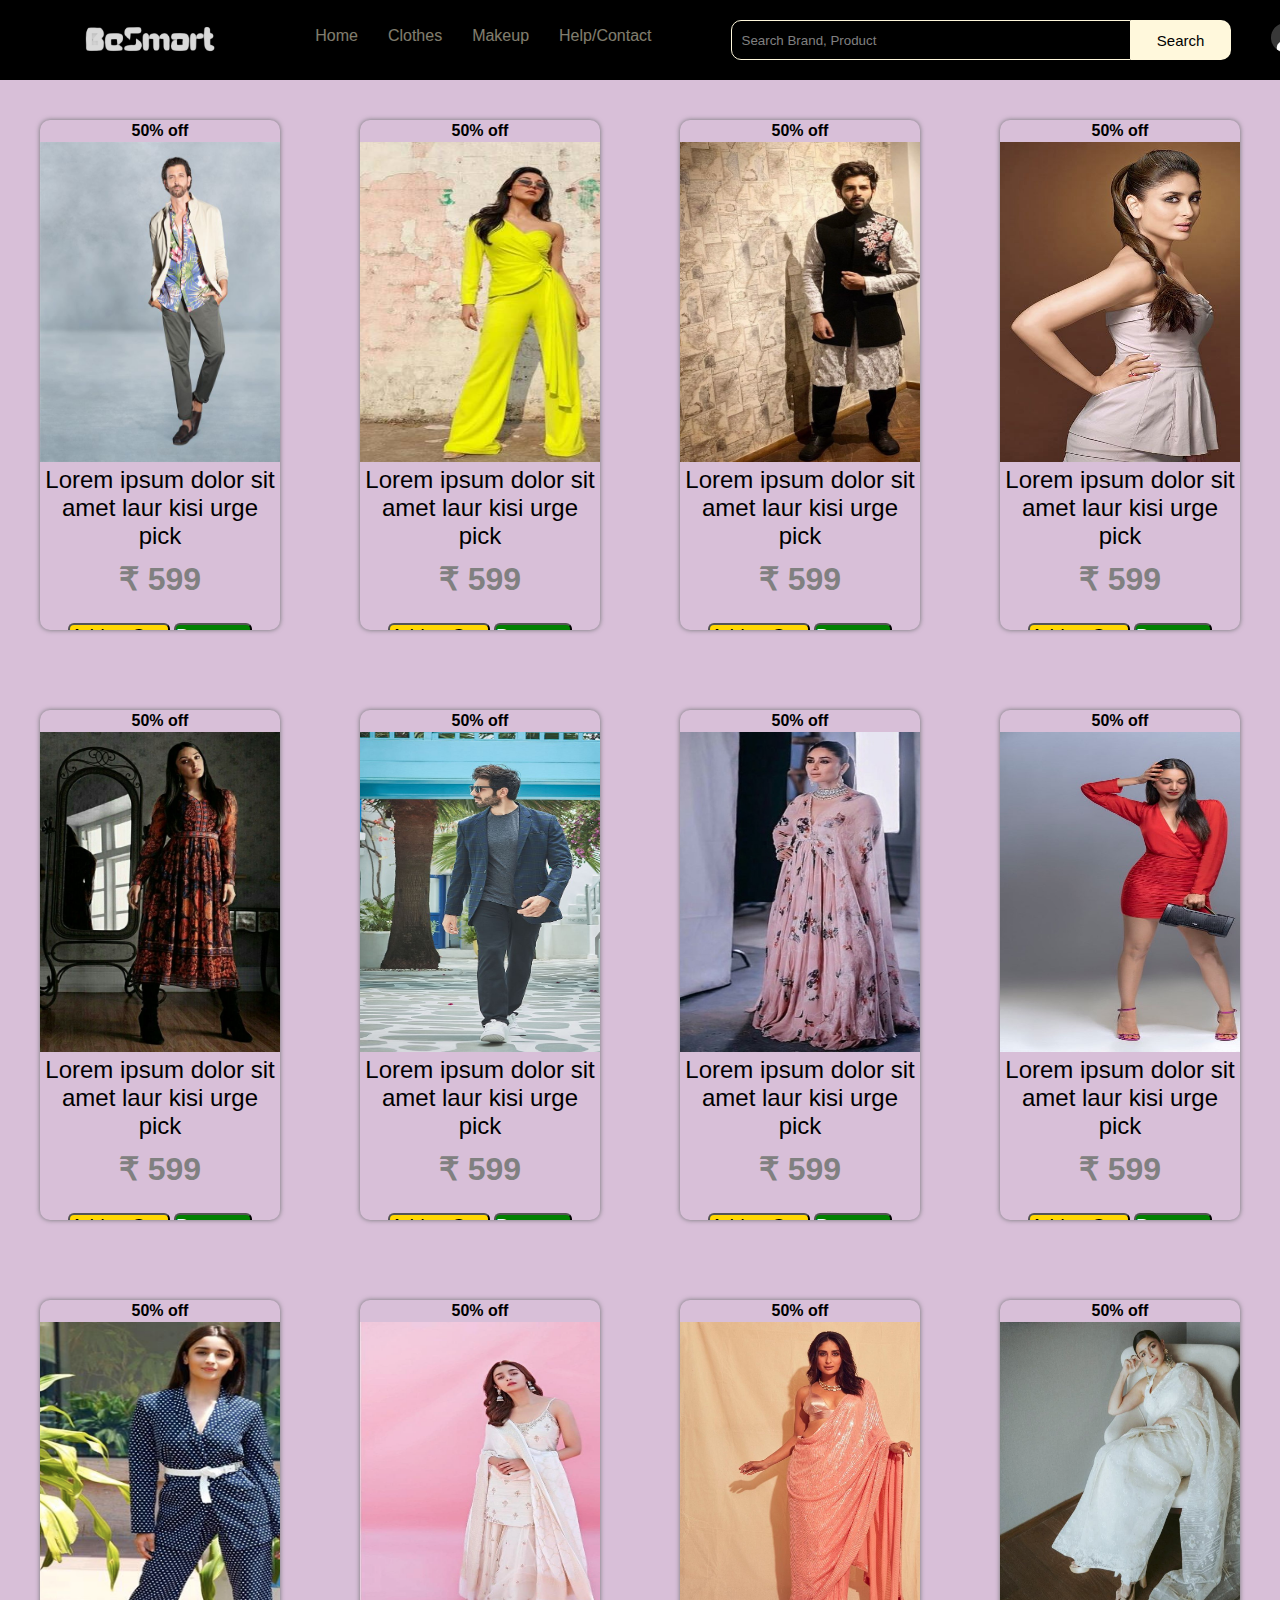
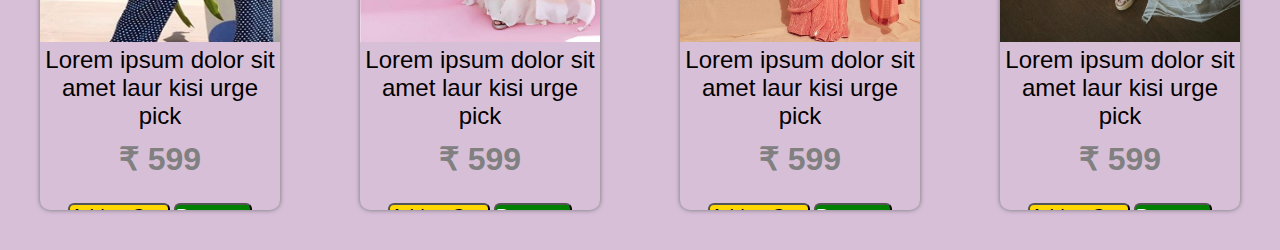
==== clothes.html @ 60123183 "Initial commit" ====
<!DOCTYPE html>
<html lang="en">
<head>
    <meta charset="UTF-8">
    <meta http-equiv="X-UA-Compatible" content="IE=edge">
    <meta name="viewport" content="width=device-width, initial-scale=1.0">
    <title>Clothes</title>
    <link href="css/clothes.css" rel="stylesheet">
    <script src="https://cdn.jsdelivr.net/npm/popper.js@1.16.0/dist/umd/popper.min.js"></script>
</head>
<body >
    <nav class="navbar"></nav>
    <section>
        <div class="wrapper">
        <div class="card text-center">
            <div class="card-image">
                <h4 class="discount-tag">50% off<h4>
                <img src="img/Index-card/card1.jpg" alt="" width="300px" height="320px">
            </div>
            <div class="card-description">
               <p>Lorem ipsum dolor sit amet laur kisi urge pick </p>
                <h2>&#8377 599</h2>
                <button>Add to Cart</button>  
            <button style="background:green; color:aliceblue; font-size:larger">Buy now</button>
            </div>
        </div>
        
        <div class="card text-center">
            <div class="card-image">
                <h4 class="discount-tag">50% off<h4>
                <img src="img/Index-card/card2.jpg" alt="" width="300px" height="320px">
            </div>
            <div class="card-description">
               <p>Lorem ipsum dolor sit amet laur kisi urge pick </p>
                <h2>&#8377 599</h2>
                <button>Add to Cart</button>  
            <button style="background:green; color:aliceblue; font-size:larger">Buy now</button>
            </div>
        </div>
        
        <div class="card text-center">
            <div class="card-image">
                <h4 class="discount-tag">50% off<h4>
                <img src="img/Index-card/card3.jpg" alt="" width="300px" height="320px">
            </div>
            <div class="card-description">
               <p>Lorem ipsum dolor sit amet laur kisi urge pick </p>
                <h2>&#8377 599</h2>
                <button>Add to Cart</button>  
            <button style="background:green; color:aliceblue; font-size:larger">Buy now</button>
            </div>
        </div>
        
        <div class="card text-center">
            <div class="card-image">
                <h4 class="discount-tag">50% off<h4>
                <img src="img/Index-card/card4.jpg" alt="" width="300px" height="320px">
            </div>
            <div class="card-description">
               <p>Lorem ipsum dolor sit amet laur kisi urge pick </p>
                <h2>&#8377 599</h2>
                <button>Add to Cart</button>  
            <button style="background:green; color:aliceblue; font-size:larger">Buy now</button>
            </div>
        </div>
        
        <!-- class card end div -->
        </div>
        <!-- class wrapper end div -->
        <div class="wrapper">
            <div class="card text-center">
                <div class="card-image">
                    <h4 class="discount-tag">50% off<h4>
                    <img src="img/Index-card/card5.jpg" alt="" width="300px" height="320px">
                </div>
                <div class="card-description">
                   <p>Lorem ipsum dolor sit amet laur kisi urge pick </p>
                    <h2>&#8377 599</h2>
                    <button>Add to Cart</button>  
                <button style="background:green; color:aliceblue; font-size:larger">Buy now</button>
                </div>
            </div>
            
            <div class="card text-center">
                <div class="card-image">
                    <h4 class="discount-tag">50% off<h4>
                    <img src="img/Index-card/card6.jpg" alt="" width="300px" height="320px">
                </div>
                <div class="card-description">
                   <p>Lorem ipsum dolor sit amet laur kisi urge pick </p>
                    <h2>&#8377 599</h2>
                    <button>Add to Cart</button>  
                <button style="background:green; color:aliceblue; font-size:larger">Buy now</button>
                </div>
            </div>
            
            <div class="card text-center">
                <div class="card-image">
                    <h4 class="discount-tag">50% off<h4>
                    <img src="img/Index-card/card7.jpg" alt="" width="300px" height="320px">
                </div>
                <div class="card-description">
                   <p>Lorem ipsum dolor sit amet laur kisi urge pick </p>
                    <h2>&#8377 599</h2>
                    <button>Add to Cart</button>  
                <button style="background:green; color:aliceblue; font-size:larger">Buy now</button>
                </div>
            </div>
            
            <div class="card text-center">
                <div class="card-image">
                    <h4 class="discount-tag">50% off<h4>
                    <img src="img/Index-card/card8.jpg" alt="" width="300px" height="320px">
                </div>
                <div class="card-description">
                   <p>Lorem ipsum dolor sit amet laur kisi urge pick </p>
                    <h2>&#8377 599</h2>
                    <button>Add to Cart</button>  
                <button style="background:green; color:aliceblue; font-size:larger">Buy now</button>
                </div>
            </div>
            
            <!-- class card end div -->
            </div>
            <!-- class wrapper end div -->
            <div class="wrapper">
                <div class="card text-center">
                    <div class="card-image">
                        <h4 class="discount-tag">50% off<h4>
                        <img src="img/Index-card/card9.png" alt="" width="300px" height="320px">
                    </div>
                    <div class="card-description">
                       <p>Lorem ipsum dolor sit amet laur kisi urge pick </p>
                        <h2>&#8377 599</h2>
                        <button>Add to Cart</button>  
                    <button style="background:green; color:aliceblue; font-size:larger">Buy now</button>
                    </div>
                </div>
                
                <div class="card text-center">
                    <div class="card-image">
                        <h4 class="discount-tag">50% off<h4>
                        <img src="img/Index-card/card10.jpg" alt="" width="300px" height="320px">
                    </div>
                    <div class="card-description">
                       <p>Lorem ipsum dolor sit amet laur kisi urge pick </p>
                        <h2>&#8377 599</h2>
                        <button>Add to Cart</button>  
                    <button style="background:green; color:aliceblue; font-size:larger">Buy now</button>
                    </div>
                </div>
                
                <div class="card text-center">
                    <div class="card-image">
                        <h4 class="discount-tag">50% off<h4>
                        <img src="img/Index-card/card11.jpg" alt="" width="300px" height="320px">
                    </div>
                    <div class="card-description">
                       <p>Lorem ipsum dolor sit amet laur kisi urge pick </p>
                        <h2>&#8377 599</h2>
                        <button>Add to Cart</button>  
                    <button style="background:green; color:aliceblue; font-size:larger">Buy now</button>
                    </div>
                </div>
                
                <div class="card text-center">
                    <div class="card-image">
                        <h4 class="discount-tag">50% off<h4>
                        <img src="img/Index-card/card12.jpg" alt="" width="300px" height="320px">
                    </div>
                    <div class="card-description">
                       <p>Lorem ipsum dolor sit amet laur kisi urge pick </p>
                        <h2>&#8377 599</h2>
                        <button>Add to Cart</button>  
                    <button style="background:green; color:aliceblue; font-size:larger">Buy now</button>
                    </div>
                </div>
                
                <!-- class card end div -->
                </div>
                <!-- class wrapper end div -->
               
    </section>
    <footer></footer>
    <script src="js/nav.js"></script>
</body>
</html>
---- css/clothes.css ----
@import 'nav.css';
@import 'footer.css';
body {
    background-color: thistle;
}
.wrapper {
    display :flex;
}
.card{
    background:transparent;
    width: 300px;
    height: 510px;
    margin: 40px;
    box-shadow: 0 0 5PX #6f7172;
    border-radius:10px ;
    position: relative;
    overflow: hidden;
    cursor: pointer;
    text-align: center !important;
}

.card::before{
    transition: 0.5s ease-in;
}
.card::after{
    transition: 0.5s ease-in;
}
.card-description h2{
    color:grey;
    margin-bottom: 25px;
    font-size:xx-large ;
}
.card-description button {
    background-color:gold;
    font-size: larger;
    border-radius: 6px;
}
.card-description p {
    font-size:x-large ;
    margin-bottom: 10px;
}
.discount-tag{

    background: transparent;
border: 2px solid transparent;
}
.card-image {

}
/* HOVER EFFECT */
.card-description button:hover {
    background-color:aliceblue;
    font-size:x-large;
}
.card-description h2:hover {
    color:darkred;

}
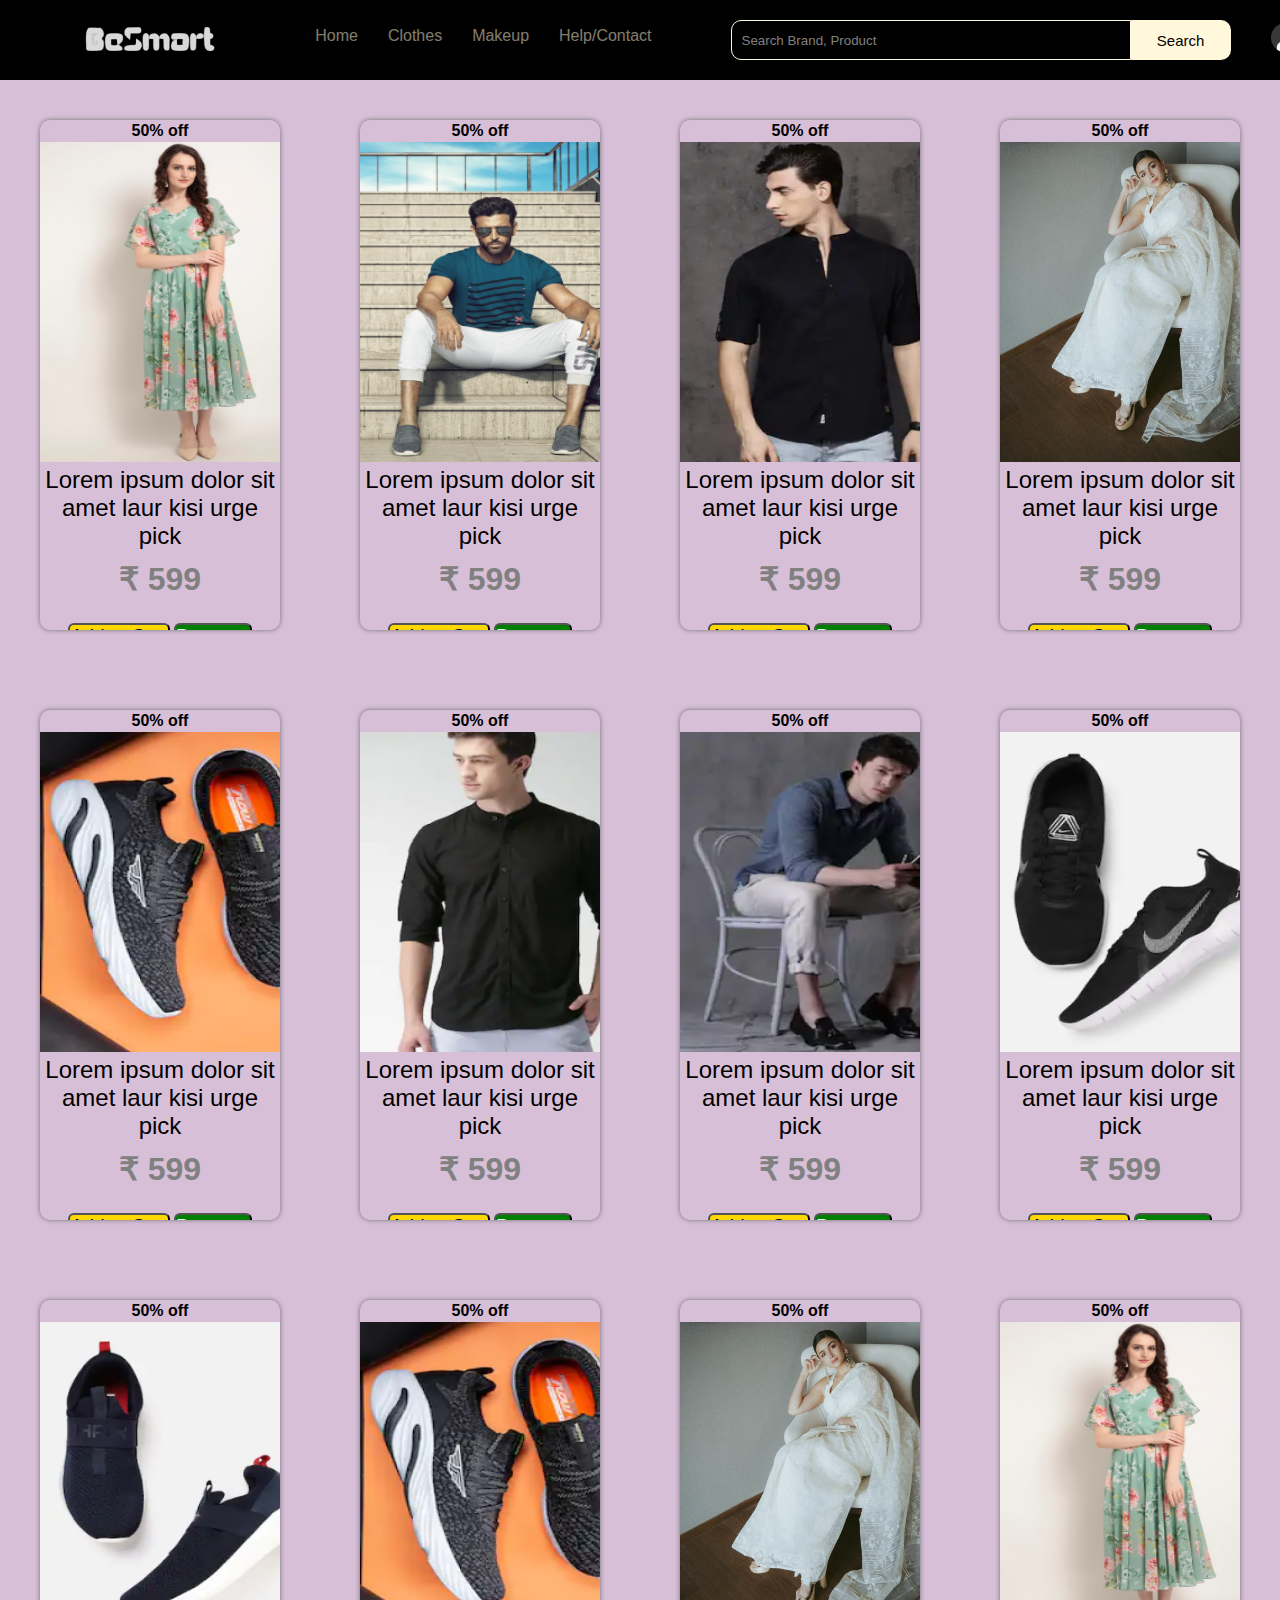
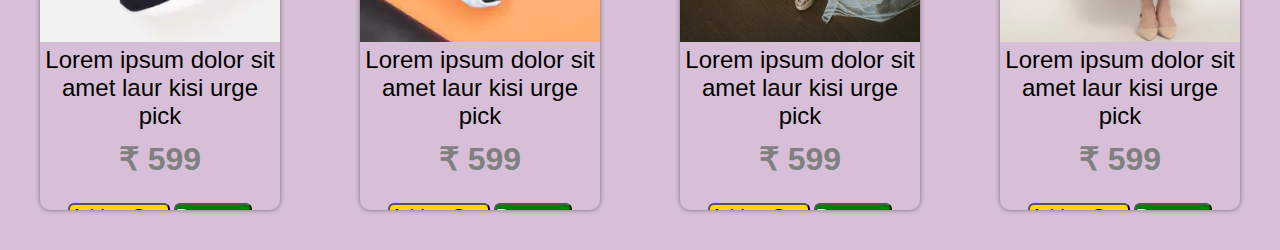
==== commit 7f97b51a: "Add files via upload" ====
--- a/clothes.html
+++ b/clothes.html
@@ -1,187 +1,187 @@
-<!DOCTYPE html>
-<html lang="en">
-<head>
-    <meta charset="UTF-8">
-    <meta http-equiv="X-UA-Compatible" content="IE=edge">
-    <meta name="viewport" content="width=device-width, initial-scale=1.0">
-    <title>Clothes</title>
-    <link href="css/clothes.css" rel="stylesheet">
-    <script src="https://cdn.jsdelivr.net/npm/popper.js@1.16.0/dist/umd/popper.min.js"></script>
-</head>
-<body >
-    <nav class="navbar"></nav>
-    <section>
-        <div class="wrapper">
-        <div class="card text-center">
-            <div class="card-image">
-                <h4 class="discount-tag">50% off<h4>
-                <img src="img/Index-card/card1.jpg" alt="" width="300px" height="320px">
-            </div>
-            <div class="card-description">
-               <p>Lorem ipsum dolor sit amet laur kisi urge pick </p>
-                <h2>&#8377 599</h2>
-                <button>Add to Cart</button>  
-            <button style="background:green; color:aliceblue; font-size:larger">Buy now</button>
-            </div>
-        </div>
-        
-        <div class="card text-center">
-            <div class="card-image">
-                <h4 class="discount-tag">50% off<h4>
-                <img src="img/Index-card/card2.jpg" alt="" width="300px" height="320px">
-            </div>
-            <div class="card-description">
-               <p>Lorem ipsum dolor sit amet laur kisi urge pick </p>
-                <h2>&#8377 599</h2>
-                <button>Add to Cart</button>  
-            <button style="background:green; color:aliceblue; font-size:larger">Buy now</button>
-            </div>
-        </div>
-        
-        <div class="card text-center">
-            <div class="card-image">
-                <h4 class="discount-tag">50% off<h4>
-                <img src="img/Index-card/card3.jpg" alt="" width="300px" height="320px">
-            </div>
-            <div class="card-description">
-               <p>Lorem ipsum dolor sit amet laur kisi urge pick </p>
-                <h2>&#8377 599</h2>
-                <button>Add to Cart</button>  
-            <button style="background:green; color:aliceblue; font-size:larger">Buy now</button>
-            </div>
-        </div>
-        
-        <div class="card text-center">
-            <div class="card-image">
-                <h4 class="discount-tag">50% off<h4>
-                <img src="img/Index-card/card4.jpg" alt="" width="300px" height="320px">
-            </div>
-            <div class="card-description">
-               <p>Lorem ipsum dolor sit amet laur kisi urge pick </p>
-                <h2>&#8377 599</h2>
-                <button>Add to Cart</button>  
-            <button style="background:green; color:aliceblue; font-size:larger">Buy now</button>
-            </div>
-        </div>
-        
-        <!-- class card end div -->
-        </div>
-        <!-- class wrapper end div -->
-        <div class="wrapper">
-            <div class="card text-center">
-                <div class="card-image">
-                    <h4 class="discount-tag">50% off<h4>
-                    <img src="img/Index-card/card5.jpg" alt="" width="300px" height="320px">
-                </div>
-                <div class="card-description">
-                   <p>Lorem ipsum dolor sit amet laur kisi urge pick </p>
-                    <h2>&#8377 599</h2>
-                    <button>Add to Cart</button>  
-                <button style="background:green; color:aliceblue; font-size:larger">Buy now</button>
-                </div>
-            </div>
-            
-            <div class="card text-center">
-                <div class="card-image">
-                    <h4 class="discount-tag">50% off<h4>
-                    <img src="img/Index-card/card6.jpg" alt="" width="300px" height="320px">
-                </div>
-                <div class="card-description">
-                   <p>Lorem ipsum dolor sit amet laur kisi urge pick </p>
-                    <h2>&#8377 599</h2>
-                    <button>Add to Cart</button>  
-                <button style="background:green; color:aliceblue; font-size:larger">Buy now</button>
-                </div>
-            </div>
-            
-            <div class="card text-center">
-                <div class="card-image">
-                    <h4 class="discount-tag">50% off<h4>
-                    <img src="img/Index-card/card7.jpg" alt="" width="300px" height="320px">
-                </div>
-                <div class="card-description">
-                   <p>Lorem ipsum dolor sit amet laur kisi urge pick </p>
-                    <h2>&#8377 599</h2>
-                    <button>Add to Cart</button>  
-                <button style="background:green; color:aliceblue; font-size:larger">Buy now</button>
-                </div>
-            </div>
-            
-            <div class="card text-center">
-                <div class="card-image">
-                    <h4 class="discount-tag">50% off<h4>
-                    <img src="img/Index-card/card8.jpg" alt="" width="300px" height="320px">
-                </div>
-                <div class="card-description">
-                   <p>Lorem ipsum dolor sit amet laur kisi urge pick </p>
-                    <h2>&#8377 599</h2>
-                    <button>Add to Cart</button>  
-                <button style="background:green; color:aliceblue; font-size:larger">Buy now</button>
-                </div>
-            </div>
-            
-            <!-- class card end div -->
-            </div>
-            <!-- class wrapper end div -->
-            <div class="wrapper">
-                <div class="card text-center">
-                    <div class="card-image">
-                        <h4 class="discount-tag">50% off<h4>
-                        <img src="img/Index-card/card9.png" alt="" width="300px" height="320px">
-                    </div>
-                    <div class="card-description">
-                       <p>Lorem ipsum dolor sit amet laur kisi urge pick </p>
-                        <h2>&#8377 599</h2>
-                        <button>Add to Cart</button>  
-                    <button style="background:green; color:aliceblue; font-size:larger">Buy now</button>
-                    </div>
-                </div>
-                
-                <div class="card text-center">
-                    <div class="card-image">
-                        <h4 class="discount-tag">50% off<h4>
-                        <img src="img/Index-card/card10.jpg" alt="" width="300px" height="320px">
-                    </div>
-                    <div class="card-description">
-                       <p>Lorem ipsum dolor sit amet laur kisi urge pick </p>
-                        <h2>&#8377 599</h2>
-                        <button>Add to Cart</button>  
-                    <button style="background:green; color:aliceblue; font-size:larger">Buy now</button>
-                    </div>
-                </div>
-                
-                <div class="card text-center">
-                    <div class="card-image">
-                        <h4 class="discount-tag">50% off<h4>
-                        <img src="img/Index-card/card11.jpg" alt="" width="300px" height="320px">
-                    </div>
-                    <div class="card-description">
-                       <p>Lorem ipsum dolor sit amet laur kisi urge pick </p>
-                        <h2>&#8377 599</h2>
-                        <button>Add to Cart</button>  
-                    <button style="background:green; color:aliceblue; font-size:larger">Buy now</button>
-                    </div>
-                </div>
-                
-                <div class="card text-center">
-                    <div class="card-image">
-                        <h4 class="discount-tag">50% off<h4>
-                        <img src="img/Index-card/card12.jpg" alt="" width="300px" height="320px">
-                    </div>
-                    <div class="card-description">
-                       <p>Lorem ipsum dolor sit amet laur kisi urge pick </p>
-                        <h2>&#8377 599</h2>
-                        <button>Add to Cart</button>  
-                    <button style="background:green; color:aliceblue; font-size:larger">Buy now</button>
-                    </div>
-                </div>
-                
-                <!-- class card end div -->
-                </div>
-                <!-- class wrapper end div -->
-               
-    </section>
-    <footer></footer>
-    <script src="js/nav.js"></script>
-</body>
+<!DOCTYPE html>
+<html lang="en">
+<head>
+    <meta charset="UTF-8">
+    <meta http-equiv="X-UA-Compatible" content="IE=edge">
+    <meta name="viewport" content="width=device-width, initial-scale=1.0">
+    <title>Clothes</title>
+    <link href="clothes.css" rel="stylesheet">
+    <script src="https://cdn.jsdelivr.net/npm/popper.js@1.16.0/dist/umd/popper.min.js"></script>
+</head>
+<body >
+    <nav class="navbar"></nav>
+    <section>
+        <div class="wrapper">
+        <div class="card text-center">
+            <div class="card-image">
+                <h4 class="discount-tag">50% off<h4>
+                <img src="carda1.png" alt="" width="300px" height="320px">
+            </div>
+            <div class="card-description">
+               <p>Lorem ipsum dolor sit amet laur kisi urge pick </p>
+                <h2>&#8377 599</h2>
+                <button>Add to Cart</button>  
+            <button style="background:green; color:aliceblue; font-size:larger">Buy now</button>
+            </div>
+        </div>
+        
+        <div class="card text-center">
+            <div class="card-image">
+                <h4 class="discount-tag">50% off<h4>
+                <img src="carda2.png" alt="" width="300px" height="320px">
+            </div>
+            <div class="card-description">
+               <p>Lorem ipsum dolor sit amet laur kisi urge pick </p>
+                <h2>&#8377 599</h2>
+                <button>Add to Cart</button>  
+            <button style="background:green; color:aliceblue; font-size:larger">Buy now</button>
+            </div>
+        </div>
+        
+        <div class="card text-center">
+            <div class="card-image">
+                <h4 class="discount-tag">50% off<h4>
+                <img src="carda5.png" alt="" width="300px" height="320px">
+            </div>
+            <div class="card-description">
+               <p>Lorem ipsum dolor sit amet laur kisi urge pick </p>
+                <h2>&#8377 599</h2>
+                <button>Add to Cart</button>  
+            <button style="background:green; color:aliceblue; font-size:larger">Buy now</button>
+            </div>
+        </div>
+        
+        <div class="card text-center">
+            <div class="card-image">
+                <h4 class="discount-tag">50% off<h4>
+                <img src="carda12.jpg" alt="" width="300px" height="320px">
+            </div>
+            <div class="card-description">
+               <p>Lorem ipsum dolor sit amet laur kisi urge pick </p>
+                <h2>&#8377 599</h2>
+                <button>Add to Cart</button>  
+            <button style="background:green; color:aliceblue; font-size:larger">Buy now</button>
+            </div>
+        </div>
+        
+        <!-- class card end div -->
+        </div>
+        <!-- class wrapper end div -->
+        <div class="wrapper">
+            <div class="card text-center">
+                <div class="card-image">
+                    <h4 class="discount-tag">50% off<h4>
+                    <img src="carda11.png" alt="" width="300px" height="320px">
+                </div>
+                <div class="card-description">
+                   <p>Lorem ipsum dolor sit amet laur kisi urge pick </p>
+                    <h2>&#8377 599</h2>
+                    <button>Add to Cart</button>  
+                <button style="background:green; color:aliceblue; font-size:larger">Buy now</button>
+                </div>
+            </div>
+            
+            <div class="card text-center">
+                <div class="card-image">
+                    <h4 class="discount-tag">50% off<h4>
+                    <img src="carda7.png" alt="" width="300px" height="320px">
+                </div>
+                <div class="card-description">
+                   <p>Lorem ipsum dolor sit amet laur kisi urge pick </p>
+                    <h2>&#8377 599</h2>
+                    <button>Add to Cart</button>  
+                <button style="background:green; color:aliceblue; font-size:larger">Buy now</button>
+                </div>
+            </div>
+            
+            <div class="card text-center">
+                <div class="card-image">
+                    <h4 class="discount-tag">50% off<h4>
+                    <img src="carda8.png" alt="" width="300px" height="320px">
+                </div>
+                <div class="card-description">
+                   <p>Lorem ipsum dolor sit amet laur kisi urge pick </p>
+                    <h2>&#8377 599</h2>
+                    <button>Add to Cart</button>  
+                <button style="background:green; color:aliceblue; font-size:larger">Buy now</button>
+                </div>
+            </div>
+            
+            <div class="card text-center">
+                <div class="card-image">
+                    <h4 class="discount-tag">50% off<h4>
+                    <img src="carda9.png" alt="" width="300px" height="320px">
+                </div>
+                <div class="card-description">
+                   <p>Lorem ipsum dolor sit amet laur kisi urge pick </p>
+                    <h2>&#8377 599</h2>
+                    <button>Add to Cart</button>  
+                <button style="background:green; color:aliceblue; font-size:larger">Buy now</button>
+                </div>
+            </div>
+            
+            <!-- class card end div -->
+            </div>
+            <!-- class wrapper end div -->
+            <div class="wrapper">
+                <div class="card text-center">
+                    <div class="card-image">
+                        <h4 class="discount-tag">50% off<h4>
+                        <img src="carda10.png" alt="" width="300px" height="320px">
+                    </div>
+                    <div class="card-description">
+                       <p>Lorem ipsum dolor sit amet laur kisi urge pick </p>
+                        <h2>&#8377 599</h2>
+                        <button>Add to Cart</button>  
+                    <button style="background:green; color:aliceblue; font-size:larger">Buy now</button>
+                    </div>
+                </div>
+                
+                <div class="card text-center">
+                    <div class="card-image">
+                        <h4 class="discount-tag">50% off<h4>
+                        <img src="carda11.png" alt="" width="300px" height="320px">
+                    </div>
+                    <div class="card-description">
+                       <p>Lorem ipsum dolor sit amet laur kisi urge pick </p>
+                        <h2>&#8377 599</h2>
+                        <button>Add to Cart</button>  
+                    <button style="background:green; color:aliceblue; font-size:larger">Buy now</button>
+                    </div>
+                </div>
+                
+                <div class="card text-center">
+                    <div class="card-image">
+                        <h4 class="discount-tag">50% off<h4>
+                        <img src="carda12.jpg" alt="" width="300px" height="320px">
+                    </div>
+                    <div class="card-description">
+                       <p>Lorem ipsum dolor sit amet laur kisi urge pick </p>
+                        <h2>&#8377 599</h2>
+                        <button>Add to Cart</button>  
+                    <button style="background:green; color:aliceblue; font-size:larger">Buy now</button>
+                    </div>
+                </div>
+                
+                <div class="card text-center">
+                    <div class="card-image">
+                        <h4 class="discount-tag">50% off<h4>
+                        <img src="carda1.png" alt="" width="300px" height="320px">
+                    </div>
+                    <div class="card-description">
+                       <p>Lorem ipsum dolor sit amet laur kisi urge pick </p>
+                        <h2>&#8377 599</h2>
+                        <button>Add to Cart</button>  
+                    <button style="background:green; color:aliceblue; font-size:larger">Buy now</button>
+                    </div>
+                </div>
+                
+                <!-- class card end div -->
+                </div>
+                <!-- class wrapper end div -->
+               
+    </section>
+    <footer></footer>
+    <script src="nav.js"></script>
+</body>
 </html>--- a/clothes.css
+++ b/clothes.css
@@ -0,0 +1,59 @@
+@import 'nav.css';
+@import 'footer.css';
+body {
+    background-color: thistle;
+}
+.wrapper {
+    display :flex;
+}
+.card{
+    background:transparent;
+    width: 300px;
+    height: 510px;
+    margin: 40px;
+    box-shadow: 0 0 5PX #6f7172;
+    border-radius:10px ;
+    position: relative;
+    overflow: hidden;
+    cursor: pointer;
+    text-align: center !important;
+}
+
+.card::before{
+    transition: 0.5s ease-in;
+}
+.card::after{
+    transition: 0.5s ease-in;
+}
+.card-description h2{
+    color:grey;
+    margin-bottom: 25px;
+    font-size:xx-large ;
+}
+.card-description button {
+    background-color:gold;
+    font-size: larger;
+    border-radius: 6px;
+}
+.card-description p {
+    font-size:x-large ;
+    margin-bottom: 10px;
+}
+.discount-tag{
+
+    background: transparent;
+border: 2px solid transparent;
+}
+.card-image {
+
+}
+/* HOVER EFFECT */
+.card-description button:hover {
+    background-color:aliceblue;
+    font-size:x-large;
+}
+.card-description h2:hover {
+    color:darkred;
+
+}
+ 
